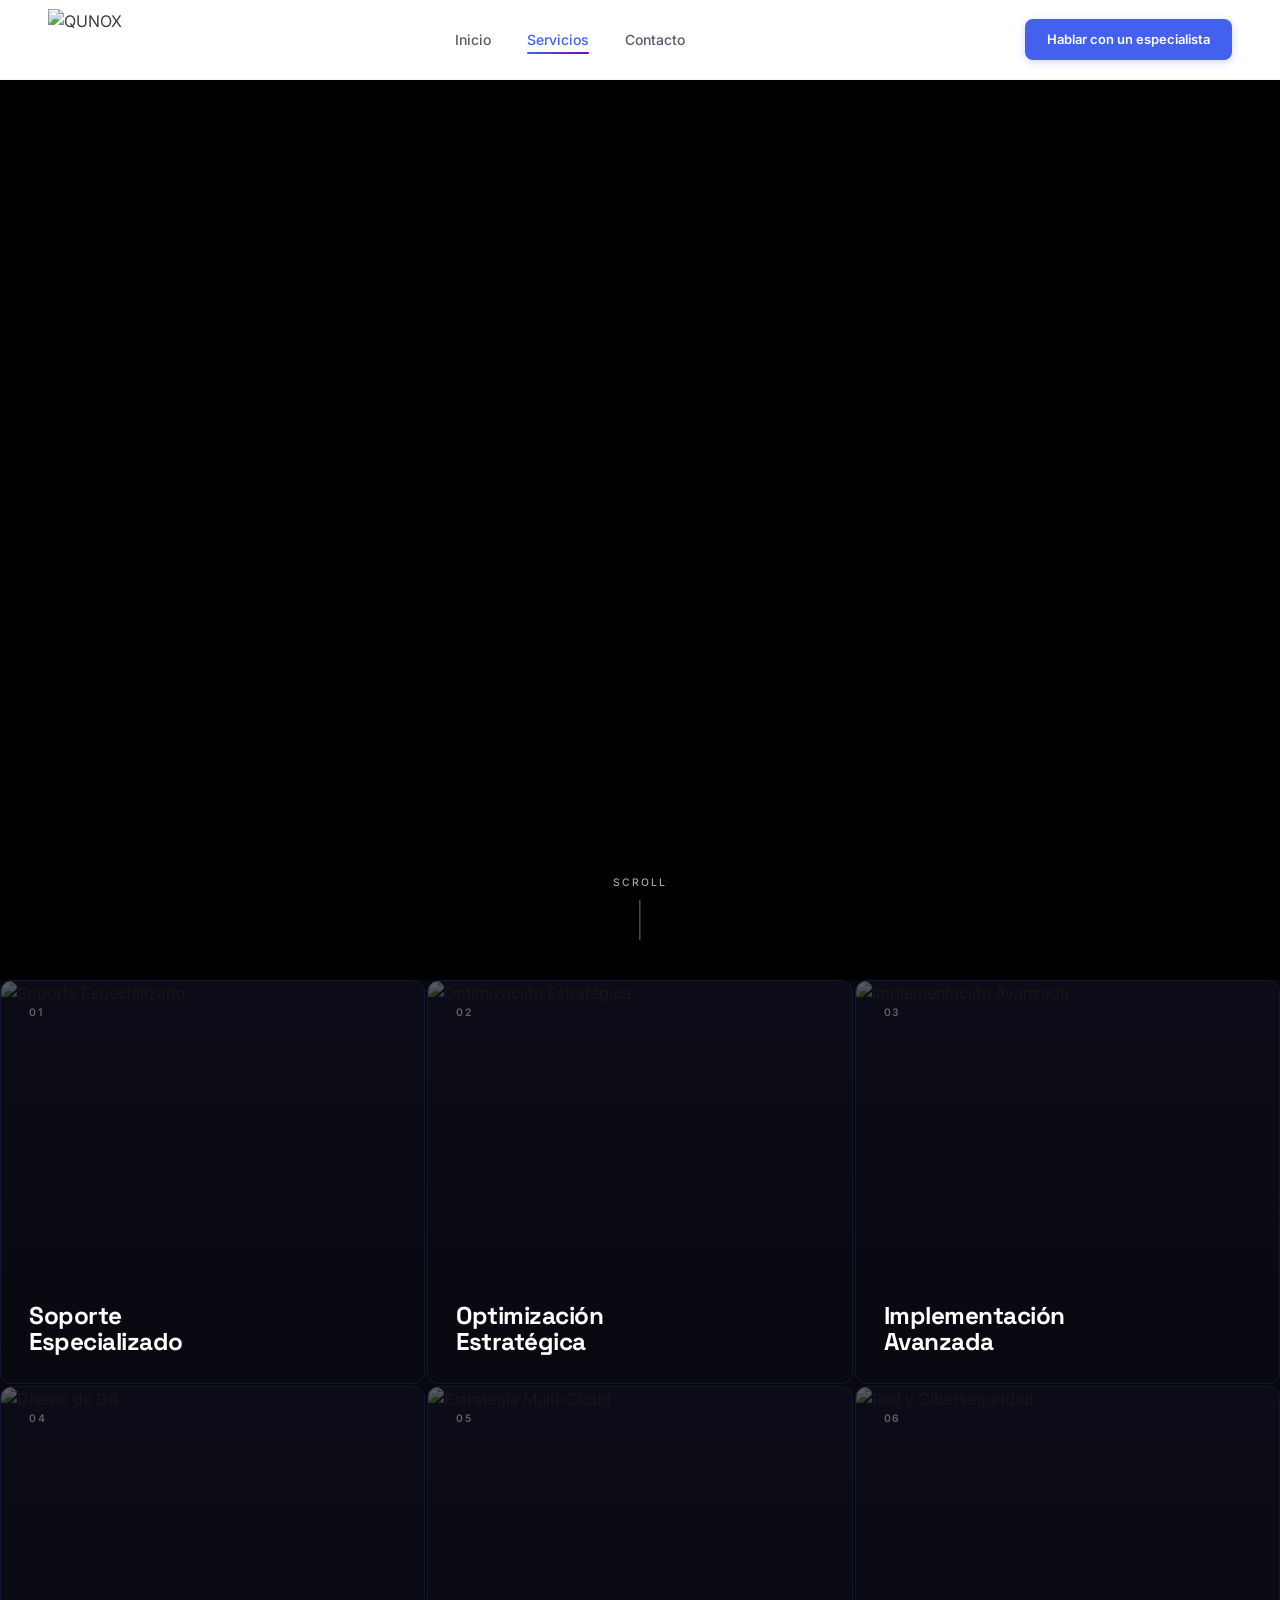
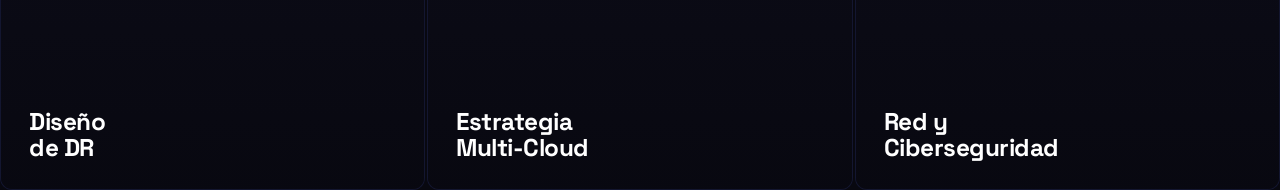
==== servicios.html @ 3c91b09a "feat(servicios): video hero fullscreen con scroll lento (GSAP pin) - Agrega sección #svc-video-hero " ====
<!DOCTYPE html>
<html lang="es">
<head>
  <meta charset="UTF-8"/>
  <meta name="viewport" content="width=device-width,initial-scale=1.0"/>
  <title>Servicios — QUNOX</title>
  <meta name="description" content="Servicios de infraestructura TI: soporte especializado, optimización, implementación, disaster recovery, multi-cloud y ciberseguridad."/>
  <link rel="preconnect" href="https://fonts.googleapis.com"/>
  <link rel="preconnect" href="https://fonts.gstatic.com" crossorigin/>
  <link href="https://fonts.googleapis.com/css2?family=Space+Grotesk:wght@400;500;600;700&family=Inter:wght@300;400;500;600&display=swap" rel="stylesheet"/>
  <link rel="stylesheet" href="css/main.css"/>
  <link rel="stylesheet" href="css/servicios-page.css"/>
  <script src="https://cdnjs.cloudflare.com/ajax/libs/gsap/3.12.5/gsap.min.js" defer></script>
  <script src="https://cdnjs.cloudflare.com/ajax/libs/gsap/3.12.5/ScrollTrigger.min.js" defer></script>
</head>
<body>

<nav id="nav" role="navigation">
  <div class="nav-inner">
    <a href="index.html"><img src="Logo full.png" alt="QUNOX" class="nav-logo-img"/></a>
    <ul class="nav-links">
      <li><a href="index.html">Inicio</a></li>
      <li><a href="servicios.html" class="active">Servicios</a></li>
      <li><a href="contacto.html">Contacto</a></li>
    </ul>
    <a href="contacto.html" class="btn btn-primary nav-cta">Hablar con un especialista</a>
    <button class="hamburger" id="hamburger" aria-label="Menú" aria-expanded="false">
      <span></span><span></span><span></span>
    </button>
  </div>
</nav>
<div class="mobile-menu" id="mobile-menu">
  <a href="index.html" class="mobile-link">Inicio</a>
  <a href="servicios.html" class="mobile-link active">Servicios</a>
  <a href="contacto.html" class="mobile-link">Contacto</a>
  <a href="contacto.html" class="btn btn-primary mobile-cta">Hablar con un especialista</a>
</div>

<!-- ── VIDEO HERO ─────────────────────────────── -->
<section id="svc-video-hero" class="svc-video-hero">
  <video class="svc-video-hero__video" autoplay muted loop playsinline preload="auto">
    <source src="images/LOOP V1.MP4" type="video/mp4">
  </video>
  <div class="svc-video-hero__overlay"></div>
  <div class="svc-video-hero__scroll">
    <span class="svc-video-hero__scroll-text">Scroll</span>
    <div class="svc-video-hero__scroll-line"></div>
  </div>
</section>

<div class="services-grid">

  <!-- 01 Soporte Especializado -->
  <a href="servicios/soporte-especializado.html" class="svc-card">
    <img src="images/services/svc-soporte.jpg" alt="Soporte Especializado" class="svc-card__img"/>
    <div class="svc-card__overlay"></div>
    <div class="svc-card__content">
      <span class="svc-card__num">01</span>
      <div class="svc-card__body">
        <h2 class="svc-card__title">Soporte<br>Especializado</h2>
        <div class="svc-card__detail">
          <div class="svc-card__detail-inner">
            <p class="svc-card__desc">Resolución de incidentes y soporte 24/7 con ingenieros certificados para mantener tu infraestructura siempre operativa.</p>
            <span class="svc-card__cta">Habla con un especialista
              <svg width="13" height="13" viewBox="0 0 24 24" fill="none" stroke="currentColor" stroke-width="2.5" stroke-linecap="round" stroke-linejoin="round">
                <line x1="7" y1="17" x2="17" y2="7"/><polyline points="7 7 17 7 17 17"/>
              </svg>
            </span>
          </div>
        </div>
      </div>
    </div>
  </a>

  <!-- 02 Optimización Estratégica -->
  <a href="servicios/optimizacion-estrategica.html" class="svc-card">
    <img src="images/services/svc-optimizacion.jpg" alt="Optimización Estratégica" class="svc-card__img"/>
    <div class="svc-card__overlay"></div>
    <div class="svc-card__content">
      <span class="svc-card__num">02</span>
      <div class="svc-card__body">
        <h2 class="svc-card__title">Optimización<br>Estratégica</h2>
        <div class="svc-card__detail">
          <div class="svc-card__detail-inner">
            <p class="svc-card__desc">Análisis y mejora continua de tu arquitectura TI para maximizar el rendimiento y reducir costos operativos.</p>
            <span class="svc-card__cta">Habla con un especialista
              <svg width="13" height="13" viewBox="0 0 24 24" fill="none" stroke="currentColor" stroke-width="2.5" stroke-linecap="round" stroke-linejoin="round">
                <line x1="7" y1="17" x2="17" y2="7"/><polyline points="7 7 17 7 17 17"/>
              </svg>
            </span>
          </div>
        </div>
      </div>
    </div>
  </a>

  <!-- 03 Implementación Avanzada -->
  <a href="servicios/implementacion-avanzada.html" class="svc-card">
    <img src="images/services/svc-implementacion.jpg" alt="Implementación Avanzada" class="svc-card__img"/>
    <div class="svc-card__overlay"></div>
    <div class="svc-card__content">
      <span class="svc-card__num">03</span>
      <div class="svc-card__body">
        <h2 class="svc-card__title">Implementación<br>Avanzada</h2>
        <div class="svc-card__detail">
          <div class="svc-card__detail-inner">
            <p class="svc-card__desc">Despliegue experto de soluciones de hardware y software con metodologías probadas y mínimo tiempo de inactividad.</p>
            <span class="svc-card__cta">Habla con un especialista
              <svg width="13" height="13" viewBox="0 0 24 24" fill="none" stroke="currentColor" stroke-width="2.5" stroke-linecap="round" stroke-linejoin="round">
                <line x1="7" y1="17" x2="17" y2="7"/><polyline points="7 7 17 7 17 17"/>
              </svg>
            </span>
          </div>
        </div>
      </div>
    </div>
  </a>

  <!-- 04 Diseño de DR -->
  <a href="servicios/diseno-dr.html" class="svc-card">
    <img src="images/services/svc-dr.jpg" alt="Diseño de DR" class="svc-card__img"/>
    <div class="svc-card__overlay"></div>
    <div class="svc-card__content">
      <span class="svc-card__num">04</span>
      <div class="svc-card__body">
        <h2 class="svc-card__title">Diseño<br>de DR</h2>
        <div class="svc-card__detail">
          <div class="svc-card__detail-inner">
            <p class="svc-card__desc">Planificación y ejecución de estrategias de recuperación ante desastres para garantizar la continuidad total del negocio.</p>
            <span class="svc-card__cta">Habla con un especialista
              <svg width="13" height="13" viewBox="0 0 24 24" fill="none" stroke="currentColor" stroke-width="2.5" stroke-linecap="round" stroke-linejoin="round">
                <line x1="7" y1="17" x2="17" y2="7"/><polyline points="7 7 17 7 17 17"/>
              </svg>
            </span>
          </div>
        </div>
      </div>
    </div>
  </a>

  <!-- 05 Estrategia Multi-Cloud -->
  <a href="servicios/multi-cloud.html" class="svc-card">
    <img src="images/services/svc-multicloud.jpg" alt="Estrategia Multi-Cloud" class="svc-card__img"/>
    <div class="svc-card__overlay"></div>
    <div class="svc-card__content">
      <span class="svc-card__num">05</span>
      <div class="svc-card__body">
        <h2 class="svc-card__title">Estrategia<br>Multi-Cloud</h2>
        <div class="svc-card__detail">
          <div class="svc-card__detail-inner">
            <p class="svc-card__desc">Diseño e integración de entornos multi-cloud para escalar tu negocio con máxima flexibilidad, eficiencia y seguridad.</p>
            <span class="svc-card__cta">Habla con un especialista
              <svg width="13" height="13" viewBox="0 0 24 24" fill="none" stroke="currentColor" stroke-width="2.5" stroke-linecap="round" stroke-linejoin="round">
                <line x1="7" y1="17" x2="17" y2="7"/><polyline points="7 7 17 7 17 17"/>
              </svg>
            </span>
          </div>
        </div>
      </div>
    </div>
  </a>

  <!-- 06 Red y Ciberseguridad -->
  <a href="servicios/red-ciberseguridad.html" class="svc-card">
    <img src="images/services/svc-seguridad.jpg" alt="Red y Ciberseguridad" class="svc-card__img"/>
    <div class="svc-card__overlay"></div>
    <div class="svc-card__content">
      <span class="svc-card__num">06</span>
      <div class="svc-card__body">
        <h2 class="svc-card__title">Red y<br>Ciberseguridad</h2>
        <div class="svc-card__detail">
          <div class="svc-card__detail-inner">
            <p class="svc-card__desc">Protección integral de tu infraestructura con firewalls avanzados, monitoreo continuo y respuesta rápida a incidentes.</p>
            <span class="svc-card__cta">Habla con un especialista
              <svg width="13" height="13" viewBox="0 0 24 24" fill="none" stroke="currentColor" stroke-width="2.5" stroke-linecap="round" stroke-linejoin="round">
                <line x1="7" y1="17" x2="17" y2="7"/><polyline points="7 7 17 7 17 17"/>
              </svg>
            </span>
          </div>
        </div>
      </div>
    </div>
  </a>

</div>

<script src="js/main.js"></script>
<script>
  window.addEventListener('load', function () {
    if (typeof gsap === 'undefined' || typeof ScrollTrigger === 'undefined') return;

    gsap.registerPlugin(ScrollTrigger);

    /* Pin el video hero por 200vh → el scroll se siente lento mientras el video está visible */
    ScrollTrigger.create({
      trigger: '#svc-video-hero',
      start: 'top top',
      end: '+=200%',
      pin: true,
      pinSpacing: true,
      anticipatePin: 1,
    });

    /* Fade out suave del scroll hint al comenzar a bajar */
    gsap.to('.svc-video-hero__scroll', {
      opacity: 0,
      y: -10,
      scrollTrigger: {
        trigger: '#svc-video-hero',
        start: 'top top',
        end: '+=15%',
        scrub: true,
      }
    });
  });
</script>
</body>
</html>
---- css/main.css ----
/* ═══════════════════════════════════════════════
   QUNOX — Shared Stylesheet
   ═══════════════════════════════════════════════ */

/* ── VARIABLES ─────────────────────────────────── */
:root {
  --blue:      #4361EE;
  --blue-d:    #3451D1;
  --purple:    #7209B7;
  --cyan:      #00B4D8;
  --ink:       #0D0D1A;
  --body:      #3A3A4A;
  --sub:       #5A5A72;
  --muted:     #8888A0;
  --surface:   #F8F9FF;
  --border:    rgba(67,97,238,0.10);
  --border-s:  rgba(67,97,238,0.24);
  --white:     #ffffff;
  --font-h:    'Space Grotesk', sans-serif;
  --font-b:    'Inter', sans-serif;
  --radius-sm: 6px;
  --radius-md: 8px;
  --radius-lg: 12px;
  --radius-xl: 16px;
  --shadow:    0 2px 12px rgba(0,0,0,0.04);
  --shadow-h:  0 8px 40px rgba(67,97,238,0.12);
  --ease:      cubic-bezier(0.16,1,0.3,1);
  --ease-io:   cubic-bezier(0.76,0,0.24,1);
  --gutter:    clamp(1.25rem,5vw,3rem);
}

/* ── RESET ─────────────────────────────────────── */
*,*::before,*::after{box-sizing:border-box;margin:0;padding:0}
html{scroll-behavior:auto;font-size:16px;-webkit-text-size-adjust:100%}
body{background:var(--white);color:var(--body);font-family:var(--font-b);line-height:1.6;overflow-x:hidden}
h1,h2,h3,h4{font-family:var(--font-h);line-height:1.1;color:var(--ink)}
a{color:inherit;text-decoration:none}
img,svg{display:block;max-width:100%}
button{font-family:inherit;cursor:pointer}
::-webkit-scrollbar{width:4px}
::-webkit-scrollbar-track{background:var(--white)}
::-webkit-scrollbar-thumb{background:var(--blue);border-radius:2px}

/* ── DOT GRID ──────────────────────────────────── */
body::before{
  content:'';position:fixed;inset:0;z-index:0;pointer-events:none;
  background-image:radial-gradient(circle,rgba(67,97,238,0.065) 1px,transparent 1px);
  background-size:28px 28px;
}

/* ── UTILITY ───────────────────────────────────── */
.container{max-width:1200px;margin:0 auto;padding:0 var(--gutter);position:relative;z-index:2}
.label{
  display:inline-flex;align-items:center;gap:8px;
  font-size:11px;font-weight:500;letter-spacing:0.12em;
  text-transform:uppercase;color:var(--blue);margin-bottom:14px;
}
.label::before{content:'';display:block;width:20px;height:1px;background:var(--blue)}
.grad-text{
  background:linear-gradient(135deg,var(--blue) 0%,var(--purple) 100%);
  -webkit-background-clip:text;-webkit-text-fill-color:transparent;background-clip:text;
}

/* ── BUTTONS ───────────────────────────────────── */
.btn{
  display:inline-flex;align-items:center;gap:6px;
  font-family:var(--font-b);font-size:14px;font-weight:600;
  padding:12px 28px;border-radius:var(--radius-md);border:none;
  cursor:pointer;transition:all 0.2s var(--ease);text-decoration:none;
}
.btn-primary{background:var(--blue);color:#fff;box-shadow:0 2px 8px rgba(67,97,238,0.25)}
.btn-primary:hover{background:var(--blue-d);box-shadow:0 6px 24px rgba(67,97,238,0.38);transform:translateY(-1px)}
.btn-primary:active{transform:translateY(0);box-shadow:0 2px 8px rgba(67,97,238,0.25)}
.btn-ghost{background:transparent;color:var(--blue);border:1.5px solid var(--border-s)}
.btn-ghost:hover{border-color:var(--blue);background:rgba(67,97,238,0.06)}
.btn-white{background:#fff;color:var(--blue);font-size:14px;font-weight:600}
.btn-white:hover{background:rgba(255,255,255,0.9);box-shadow:0 4px 20px rgba(0,0,0,0.14)}
.btn-white-ghost{background:transparent;color:#fff;border:1.5px solid rgba(255,255,255,0.4);font-size:14px;font-weight:600}
.btn-white-ghost:hover{background:rgba(255,255,255,0.1);border-color:rgba(255,255,255,0.7)}
.btn-arrow{
  display:inline-flex;align-items:center;gap:6px;
  background:none;border:none;color:var(--blue);font-size:13px;font-weight:600;
  padding:0;cursor:pointer;transition:gap 0.2s var(--ease),color 0.15s;
}
.btn-arrow:hover{gap:10px;color:var(--blue-d)}

/* ── REVEAL ANIMATIONS ─────────────────────────── */
.reveal{opacity:0;transform:translateY(24px);transition:opacity 0.6s var(--ease),transform 0.6s var(--ease)}
.reveal.visible{opacity:1;transform:none}

/* ── NAV ───────────────────────────────────────── */
#nav{
  position:sticky;top:0;z-index:100;
  height:80px;display:flex;align-items:center;
  padding:0 var(--gutter);
  background:rgba(255,255,255,0.92);
  backdrop-filter:blur(12px) saturate(180%);
  -webkit-backdrop-filter:blur(12px) saturate(180%);
  border-bottom:1px solid rgba(67,97,238,0.06);
  transition:box-shadow 0.3s,border-color 0.3s;
}
#nav.scrolled{box-shadow:0 1px 24px rgba(67,97,238,0.10);border-color:rgba(67,97,238,0.12)}
.nav-inner{width:100%;max-width:1200px;margin:0 auto;display:flex;align-items:center;justify-content:space-between}
.nav-logo-img{height:62px;width:auto;display:block;object-fit:contain}
.nav-links{display:flex;align-items:center;gap:36px;list-style:none}
.nav-links a{
  font-size:14px;font-weight:500;color:var(--sub);
  transition:color 0.2s;position:relative;padding:4px 0;
}
.nav-links a::after{
  content:'';position:absolute;bottom:-2px;left:0;right:0;height:2px;
  background:linear-gradient(90deg,var(--blue),var(--purple));border-radius:2px;
  transform:scaleX(0);transform-origin:left;transition:transform 0.2s var(--ease);
}
.nav-links a:hover,.nav-links a.active{color:var(--blue)}
.nav-links a:hover::after,.nav-links a.active::after{transform:scaleX(1)}
.nav-cta{padding:10px 22px;font-size:13px;font-weight:600;margin-left:8px}
.hamburger{display:none;flex-direction:column;gap:5px;background:none;border:none;padding:4px}
.hamburger span{display:block;width:22px;height:1.5px;background:var(--ink);border-radius:2px;transition:all 0.3s cubic-bezier(0.68,-0.55,0.265,1.55)}
.hamburger.open span:nth-child(1){transform:translateY(6.5px) rotate(45deg)}
.hamburger.open span:nth-child(2){opacity:0;transform:scaleX(0)}
.hamburger.open span:nth-child(3){transform:translateY(-6.5px) rotate(-45deg)}

/* Mobile menu */
.mobile-menu{
  display:none;position:fixed;inset:0;z-index:99;
  background:rgba(255,255,255,0.97);backdrop-filter:blur(20px);
  flex-direction:column;justify-content:center;align-items:flex-start;
  padding:0 var(--gutter);gap:0;
  transform:translateY(-100%);transition:transform 0.35s cubic-bezier(0.16,1,0.3,1);
}
.mobile-menu.open{display:flex;transform:translateY(0)}
.mobile-link{
  font-family:var(--font-h);font-size:clamp(1.5rem,6vw,2rem);font-weight:700;
  color:var(--ink);padding:16px 0;border-bottom:1px solid rgba(67,97,238,0.08);
  width:100%;display:block;transition:color 0.2s;
}
.mobile-link:hover{color:var(--blue)}
.mobile-cta{margin-top:2rem;width:100%;text-align:center;padding:14px}

@media(max-width:768px){
  .nav-links,.nav-cta{display:none}
  .hamburger{display:flex}
}

/* ── PAGE TRANSITION ────────────────────────────── */
.page-wrap{animation:page-in 0.45s var(--ease) both}
@keyframes page-in{from{opacity:0;transform:translateY(12px)}to{opacity:1;transform:none}}

/* ═══════════════════════════════════════════════
   HOME PAGE
   ═══════════════════════════════════════════════ */

/* ── HERO ──────────────────────────────────────── */
#hero{
  position:relative;min-height:100svh;display:flex;align-items:center;
  padding:0 var(--gutter);overflow:hidden;
}
#three-canvas{position:fixed;inset:0;z-index:1;pointer-events:none}
.hero-inner{
  max-width:1200px;margin:0 auto;width:100%;
  display:grid;grid-template-columns:1fr 1fr;gap:5rem;align-items:center;
  position:relative;z-index:2;
}
.hero-eyebrow{
  display:inline-flex;align-items:center;gap:10px;
  font-size:11px;font-weight:500;letter-spacing:0.16em;text-transform:uppercase;
  color:var(--purple);margin-bottom:24px;
}
.hero-eyebrow span{display:block;width:28px;height:1px;background:var(--purple);opacity:0.6}
.hero-h1{
  font-size:clamp(2.75rem,5.5vw,4.75rem);font-weight:700;
  letter-spacing:-0.03em;line-height:1.04;margin-bottom:24px;
}
.hero-sub{
  font-size:clamp(1rem,1.5vw,1.125rem);color:var(--sub);
  line-height:1.75;margin-bottom:40px;max-width:440px;
}
.hero-actions{display:flex;gap:16px;flex-wrap:wrap;align-items:center}

/* Hero right panel */
.hero-panel{display:flex;flex-direction:column;gap:14px;position:relative;z-index:2;animation:float 5s ease-in-out infinite}
@keyframes float{0%,100%{transform:translateY(0)}50%{transform:translateY(-10px)}}
.sys-card{
  background:rgba(255,255,255,0.78);border:1px solid var(--border);
  border-radius:var(--radius-lg);padding:22px 24px;
  backdrop-filter:blur(16px);box-shadow:0 4px 24px rgba(67,97,238,0.08);
}
.sys-head{
  display:flex;align-items:center;justify-content:space-between;
  padding-bottom:14px;margin-bottom:14px;border-bottom:1px solid var(--border);
}
.sys-title{font-size:10px;font-weight:700;letter-spacing:0.12em;text-transform:uppercase;color:var(--muted)}
.status-pill{display:flex;align-items:center;gap:5px;font-size:10px;font-weight:700;color:#16a34a;text-transform:uppercase;letter-spacing:0.08em}
.status-dot{width:6px;height:6px;border-radius:50%;background:#22c55e;animation:pg 2s ease-in-out infinite}
@keyframes pg{0%,100%{box-shadow:0 0 0 0 rgba(34,197,94,0.45)}50%{box-shadow:0 0 0 5px rgba(34,197,94,0)}}
.sys-rows{display:flex;flex-direction:column;gap:8px}
.sys-row{display:flex;align-items:center;justify-content:space-between}
.sys-k{font-size:12px;color:var(--muted)}
.sys-v{font-family:var(--font-h);font-size:12px;font-weight:700}
.sys-v.g{color:#16a34a}.sys-v.b{color:var(--blue)}.sys-v.c{color:var(--cyan)}
.metrics-row{display:grid;grid-template-columns:repeat(3,1fr);gap:10px}
.metric-box{
  background:rgba(255,255,255,0.72);border:1px solid var(--border);
  border-radius:10px;padding:14px 12px;text-align:center;backdrop-filter:blur(10px);
}
.metric-num{font-family:var(--font-h);font-size:1.25rem;font-weight:700;color:var(--blue);display:block}
.metric-lbl{font-size:10px;color:var(--muted);text-transform:uppercase;letter-spacing:0.06em}
.scroll-cue{
  position:absolute;bottom:2.5rem;left:50%;transform:translateX(-50%);
  display:flex;flex-direction:column;align-items:center;gap:6px;
  color:var(--muted);font-size:10px;letter-spacing:0.1em;text-transform:uppercase;
  z-index:2;animation:sc 2.2s ease-in-out infinite;
}
@keyframes sc{0%,100%{transform:translateX(-50%) translateY(0)}50%{transform:translateX(-50%) translateY(7px)}}

@media(max-width:900px){.hero-inner{grid-template-columns:1fr}.hero-panel{display:none}}

/* ── PAIN POINTS ───────────────────────────────── */
#pain{padding:80px 0;background:var(--surface);border-top:1px solid var(--border);border-bottom:1px solid var(--border)}
.pain-grid{display:grid;grid-template-columns:repeat(4,1fr);gap:1px;background:var(--border);border-radius:var(--radius-lg);overflow:hidden;border:1px solid var(--border)}
.pain-item{background:var(--white);padding:32px 28px;transition:background 0.2s}
.pain-item:hover{background:var(--surface)}
.pain-tag{font-size:10px;font-weight:700;letter-spacing:0.14em;text-transform:uppercase;color:var(--blue);margin-bottom:12px}
.pain-title{font-family:var(--font-h);font-size:1.0625rem;font-weight:700;color:var(--ink);margin-bottom:8px}
.pain-desc{font-size:13px;color:var(--sub);line-height:1.65}
@media(max-width:900px){.pain-grid{grid-template-columns:repeat(2,1fr)}}
@media(max-width:500px){.pain-grid{grid-template-columns:1fr}}

/* ── SERVICES PREVIEW ──────────────────────────── */
#servicios-preview{padding:100px 0}
.svc-header{margin-bottom:60px}
.svc-header h2{font-size:clamp(2rem,3.5vw,2.875rem);font-weight:700;letter-spacing:-0.025em;margin-bottom:14px}
.svc-header p{font-size:17px;color:var(--sub);max-width:480px;line-height:1.7}
.svc-grid{display:grid;grid-template-columns:repeat(3,1fr);gap:22px}
.svc-card{
  background:var(--white);border:1px solid var(--border);
  border-radius:var(--radius-lg);padding:34px 30px;
  position:relative;overflow:hidden;
  transition:transform 0.3s var(--ease),box-shadow 0.3s var(--ease),border-color 0.3s;
  display:flex;flex-direction:column;
}
.svc-card::after{
  content:'';position:absolute;top:0;left:0;right:0;height:3px;
  background:linear-gradient(90deg,var(--blue),var(--purple));
  transform:scaleX(0);transform-origin:left;transition:transform 0.3s var(--ease);
}
.svc-card:hover{transform:translateY(-4px);box-shadow:var(--shadow-h);border-color:var(--border-s)}
.svc-card:hover::after{transform:scaleX(1)}
.svc-icon-wrap{
  width:48px;height:48px;border-radius:10px;
  background:rgba(67,97,238,0.08);display:flex;align-items:center;justify-content:center;
  margin-bottom:22px;color:var(--blue);flex-shrink:0;
}
.svc-name{font-size:1.0625rem;font-weight:700;color:var(--ink);margin-bottom:10px;letter-spacing:-0.015em}
.svc-desc{font-size:14px;color:var(--sub);line-height:1.7;flex:1}
.svc-link{
  display:flex;align-items:center;gap:6px;margin-top:22px;padding-top:16px;
  border-top:1px solid var(--border);
  font-size:13px;font-weight:600;color:var(--blue);
  transition:gap 0.2s var(--ease);
}
.svc-card:hover .svc-link{gap:10px}

@media(max-width:960px){.svc-grid{grid-template-columns:repeat(2,1fr)}}
@media(max-width:560px){.svc-grid{grid-template-columns:1fr}}

/* ── VALUE PROP (HOME) ─────────────────────────── */
#valor{padding:100px 0;background:var(--ink)}
.valor-inner{display:grid;grid-template-columns:1fr 1fr;gap:5rem;align-items:center}
.valor-left h2{font-size:clamp(2rem,3.5vw,2.75rem);font-weight:700;color:#fff;letter-spacing:-0.025em;margin-bottom:20px}
.valor-left p{font-size:16px;color:rgba(255,255,255,0.55);line-height:1.8;margin-bottom:32px}
.valor-items{display:flex;flex-direction:column;gap:18px}
.valor-item{
  display:flex;gap:16px;align-items:flex-start;
  padding:22px;background:rgba(255,255,255,0.04);
  border:1px solid rgba(255,255,255,0.08);border-radius:var(--radius-lg);
  transition:background 0.2s;
}
.valor-item:hover{background:rgba(255,255,255,0.07)}
.valor-icon{
  width:40px;height:40px;border-radius:8px;flex-shrink:0;
  background:rgba(67,97,238,0.18);display:flex;align-items:center;justify-content:center;color:var(--blue);
}
.valor-item-title{font-family:var(--font-h);font-size:15px;font-weight:700;color:#fff;margin-bottom:4px}
.valor-item-desc{font-size:13px;color:rgba(255,255,255,0.45);line-height:1.65}
@media(max-width:900px){.valor-inner{grid-template-columns:1fr}}

/* ═══════════════════════════════════════════════
   SERVICE PAGE
   ═══════════════════════════════════════════════ */

.service-page-section,section{position:relative;z-index:2}

/* ── SERVICE HERO ──────────────────────────────── */
.svc-page-hero{
  height:clamp(320px,40vh,480px);position:relative;overflow:hidden;
}
.svc-page-hero-img{
  position:absolute;inset:0;width:100%;height:100%;object-fit:cover;object-position:center 35%;
}
.svc-page-hero-overlay{
  position:absolute;inset:0;
  background:linear-gradient(105deg,rgba(13,13,26,0.90) 0%,rgba(67,97,238,0.60) 60%,rgba(114,9,183,0.28) 100%);
}
.svc-page-hero-content{
  position:absolute;bottom:0;left:0;right:0;
  max-width:1200px;margin:0 auto;padding:0 var(--gutter) 52px;
}
.breadcrumb{
  display:flex;align-items:center;gap:8px;
  font-size:12px;color:rgba(255,255,255,0.5);margin-bottom:14px;
}
.breadcrumb a{color:rgba(255,255,255,0.5);transition:color 0.2s}
.breadcrumb a:hover{color:#fff}
.breadcrumb span{color:rgba(255,255,255,0.25)}
.breadcrumb-current{color:rgba(255,255,255,0.85)}
.svc-page-h1{
  font-size:clamp(2rem,4vw,3rem);font-weight:700;color:#fff;
  letter-spacing:-0.025em;line-height:1.1;max-width:680px;margin-bottom:14px;
}
.svc-page-intro-text{font-size:17px;color:rgba(255,255,255,0.7);max-width:580px;line-height:1.7}

/* ── SERVICE CONTENT ───────────────────────────── */
.svc-content{padding:72px 0 100px}
.svc-back{
  display:inline-flex;align-items:center;gap:8px;
  font-size:14px;font-weight:500;color:var(--sub);
  padding-bottom:36px;margin-bottom:48px;border-bottom:1px solid var(--border);
  transition:color 0.2s,gap 0.2s;
}
.svc-back:hover{color:var(--blue);gap:12px}
.svc-back svg{transition:transform 0.2s var(--ease)}
.svc-back:hover svg{transform:translateX(-3px)}

.svc-section-title{
  font-size:clamp(1.5rem,2.5vw,2rem);font-weight:600;color:var(--ink);
  letter-spacing:-0.02em;margin-bottom:18px;padding-bottom:16px;
  border-bottom:2px solid rgba(67,97,238,0.1);
}
.svc-section-intro{font-size:16px;color:var(--sub);line-height:1.8;max-width:72ch;margin-bottom:48px}

/* Feature grid */
.feature-grid{display:grid;grid-template-columns:repeat(3,1fr);gap:18px;margin-bottom:48px}
.feature-card{
  background:var(--surface);border:1px solid var(--border);border-radius:10px;padding:26px 22px;
}
.feature-h3{
  font-size:1rem;font-weight:600;color:var(--ink);margin-bottom:10px;
  padding-left:14px;position:relative;
}
.feature-h3::before{
  content:'';position:absolute;left:0;top:50%;transform:translateY(-50%);
  width:3px;height:70%;
  background:linear-gradient(180deg,var(--blue),var(--purple));border-radius:2px;
}
.feature-desc{font-size:13px;color:var(--sub);line-height:1.7}

/* 2-col content block */
.two-block{display:grid;grid-template-columns:1fr 1fr;gap:24px;margin-bottom:48px}
.content-block{
  background:var(--surface);border:1px solid var(--border);border-radius:var(--radius-lg);padding:32px;
}
.content-block h3{
  font-size:1.125rem;font-weight:700;color:var(--ink);margin-bottom:14px;
  display:flex;align-items:center;gap:10px;
}
.block-badge{
  font-size:10px;font-weight:700;letter-spacing:0.1em;text-transform:uppercase;
  padding:3px 8px;border-radius:100px;
  background:rgba(67,97,238,0.08);color:var(--blue);border:1px solid rgba(67,97,238,0.16);
}
.content-block p{font-size:14px;color:var(--sub);line-height:1.75}

@media(max-width:800px){.feature-grid{grid-template-columns:repeat(2,1fr)}.two-block{grid-template-columns:1fr}}
@media(max-width:500px){.feature-grid{grid-template-columns:1fr}}

/* ── BOTTOM CTA ─────────────────────────────────── */
.page-cta{
  background:linear-gradient(135deg,var(--blue) 0%,var(--purple) 100%);
  border-radius:var(--radius-xl);padding:60px 52px;margin-top:80px;
  display:flex;justify-content:space-between;align-items:center;gap:2rem;flex-wrap:wrap;
}
.page-cta-label{font-size:11px;font-weight:500;letter-spacing:0.1em;text-transform:uppercase;color:rgba(255,255,255,0.55);margin-bottom:10px}
.page-cta h2{font-size:clamp(1.5rem,3vw,2.25rem);font-weight:700;color:#fff;letter-spacing:-0.02em;margin-bottom:10px}
.page-cta p{font-size:15px;color:rgba(255,255,255,0.65)}
.page-cta-actions{display:flex;gap:12px;flex-shrink:0}
@media(max-width:768px){.page-cta{padding:40px 24px}.page-cta-actions{width:100%}.page-cta-actions .btn{flex:1;justify-content:center}}

/* ═══════════════════════════════════════════════
   CONTACT PAGE
   ═══════════════════════════════════════════════ */
.contact-page{
  min-height:calc(100svh - 72px);
  display:grid;grid-template-columns:1fr 1fr;
}
.contact-left{
  background:var(--ink);padding:80px 56px;
  display:flex;flex-direction:column;justify-content:space-between;
  position:sticky;top:72px;height:calc(100svh - 72px);overflow:hidden;
}
.contact-left-top .label{color:var(--blue)}
.contact-left-top h1{font-size:clamp(2rem,3vw,2.5rem);font-weight:700;color:#fff;letter-spacing:-0.025em;margin-bottom:16px}
.contact-left-top p{font-size:15px;color:rgba(255,255,255,0.5);max-width:380px;line-height:1.75}
.contact-info-items{display:flex;flex-direction:column;gap:24px;margin-top:48px}
.contact-info-item{display:flex;gap:14px;align-items:flex-start}
.ci-icon{
  width:40px;height:40px;flex-shrink:0;border-radius:8px;
  background:rgba(67,97,238,0.14);display:flex;align-items:center;justify-content:center;
  color:var(--blue);
}
.ci-label{font-size:10px;font-weight:500;text-transform:uppercase;letter-spacing:0.08em;color:rgba(255,255,255,0.35);margin-bottom:2px}
.ci-value{font-size:14px;font-weight:500;color:rgba(255,255,255,0.8)}
.ci-value a{color:rgba(255,255,255,0.8);transition:color 0.2s}
.ci-value a:hover{color:#fff;text-decoration:underline}
.contact-visual{
  flex:1;margin-top:48px;opacity:0.12;
  background:radial-gradient(ellipse at 50% 50%,rgba(67,97,238,0.4) 0%,transparent 70%);
  border-radius:var(--radius-xl);
}
.contact-right{background:var(--white);padding:80px 64px;overflow-y:auto}
.contact-right h2{font-size:clamp(1.5rem,2.5vw,1.875rem);font-weight:600;color:var(--ink);margin-bottom:8px}
.contact-right .subtitle{font-size:15px;color:var(--sub);margin-bottom:48px;line-height:1.7}

/* Form */
.form{display:flex;flex-direction:column;gap:22px;max-width:480px}
.form-row{display:grid;grid-template-columns:1fr 1fr;gap:16px}
.form-group{display:flex;flex-direction:column;gap:8px}
.form-group label{font-size:13px;font-weight:500;color:var(--body);letter-spacing:0.01em}
.form-group input,.form-group textarea,.form-group select{
  width:100%;background:var(--surface);border:1.5px solid var(--border);
  border-radius:var(--radius-md);padding:13px 16px;
  font-family:var(--font-b);font-size:15px;color:var(--ink);outline:none;
  transition:border-color 0.2s,box-shadow 0.2s,background 0.2s;
}
.form-group input:focus,.form-group textarea:focus,.form-group select:focus{
  border-color:var(--blue);background:var(--white);
  box-shadow:0 0 0 3px rgba(67,97,238,0.11);
}
.form-group textarea{min-height:130px;resize:vertical}
.form-group input::placeholder,.form-group textarea::placeholder{color:rgba(90,90,114,0.5)}
.form-submit{
  width:100%;padding:16px;border:none;
  background:linear-gradient(135deg,var(--blue) 0%,var(--purple) 100%);
  color:#fff;font-family:var(--font-b);font-size:15px;font-weight:600;
  border-radius:var(--radius-md);cursor:pointer;
  transition:opacity 0.2s,transform 0.15s,box-shadow 0.2s;
  letter-spacing:0.02em;
}
.form-submit:hover{opacity:0.92;box-shadow:0 6px 24px rgba(67,97,238,0.35)}
.form-submit:active{transform:scale(0.99)}
.form-submit:disabled{opacity:0.55;cursor:not-allowed;transform:none}
.form-success{display:none;text-align:center;padding:3rem 1rem}
.success-icon{
  width:56px;height:56px;border-radius:50%;
  background:rgba(34,197,94,0.1);border:2px solid #22c55e;
  display:flex;align-items:center;justify-content:center;margin:0 auto 1rem;color:#22c55e;
}
.success-title{font-family:var(--font-h);font-size:1.25rem;font-weight:700;color:var(--ink)}
.success-msg{font-size:14px;color:var(--sub);margin-top:6px;line-height:1.65}

@media(max-width:900px){
  .contact-page{grid-template-columns:1fr}
  .contact-left{position:static;height:auto;padding:48px var(--gutter)}
  .contact-right{padding:48px var(--gutter)}
  .form-row{grid-template-columns:1fr}
}

/* ── FOOTER ─────────────────────────────────────── */
footer{background:var(--ink);color:rgba(255,255,255,0.5);padding:3rem var(--gutter) 1.75rem;position:relative;z-index:2}
.footer-inner{
  max-width:1200px;margin:0 auto;
  display:flex;align-items:center;justify-content:space-between;
  padding-bottom:1.75rem;margin-bottom:1.75rem;
  border-bottom:1px solid rgba(255,255,255,0.07);
  flex-wrap:wrap;gap:1.5rem;
}
.footer-logo{font-family:var(--font-h);font-size:1.375rem;font-weight:700;color:rgba(255,255,255,0.8);letter-spacing:0.04em}
.footer-links{display:flex;gap:2rem;list-style:none}
.footer-links a{font-size:13px;color:rgba(255,255,255,0.4);transition:color 0.2s}
.footer-links a:hover{color:#fff}
.footer-partners{font-size:12px;color:rgba(255,255,255,0.3)}
.footer-copy{max-width:1200px;margin:0 auto;font-size:11px;color:rgba(255,255,255,0.22)}
@media(max-width:600px){.footer-inner{flex-direction:column;align-items:flex-start}.footer-links{flex-wrap:wrap;gap:1rem}}
---- css/servicios-page.css ----
/* ================================================
   QUNOX — Servicios Overview Page
   ================================================ */

/* ── VIDEO HERO ─────────────────────────────── */
.svc-video-hero {
  position: relative;
  width: 100%;
  height: 100vh;
  overflow: hidden;
  background: #000;
}

.svc-video-hero__video {
  position: absolute;
  inset: 0;
  width: 100%;
  height: 100%;
  object-fit: cover;
  display: block;
}

/* Overlay muy sutil — solo para el scroll hint sea legible */
.svc-video-hero__overlay {
  position: absolute;
  inset: 0;
  background: linear-gradient(
    to top,
    rgba(0, 0, 0, 0.35) 0%,
    transparent 40%
  );
  pointer-events: none;
  z-index: 1;
}

/* Scroll hint */
.svc-video-hero__scroll {
  position: absolute;
  bottom: 2.5rem;
  left: 50%;
  transform: translateX(-50%);
  display: flex;
  flex-direction: column;
  align-items: center;
  gap: 0.5rem;
  z-index: 2;
}

.svc-video-hero__scroll-text {
  font-family: var(--font-b, 'Inter', sans-serif);
  font-size: 0.65rem;
  font-weight: 500;
  letter-spacing: 0.18em;
  text-transform: uppercase;
  color: rgba(255, 255, 255, 0.65);
}

.svc-video-hero__scroll-line {
  width: 1px;
  height: 40px;
  background: rgba(255, 255, 255, 0.45);
  transform-origin: top;
  animation: svcScrollLine 1.8s cubic-bezier(0.16,1,0.3,1) infinite 0.8s;
}

@keyframes svcScrollLine {
  0%    { transform: scaleY(0); transform-origin: top; }
  50%   { transform: scaleY(1); transform-origin: top; }
  50.1% { transform: scaleY(1); transform-origin: bottom; }
  100%  { transform: scaleY(0); transform-origin: bottom; }
}

/* ── Grid container — fills viewport below nav */
.services-grid {
  display: grid;
  grid-template-columns: repeat(3, 1fr);
  grid-template-rows: repeat(2, 1fr);
  height: calc(100vh - 90px);
  gap: 2px;
  background: #080810;
}

/* Card */
.svc-card {
  position: relative;
  overflow: hidden;
  display: block;
  text-decoration: none;
  cursor: pointer;
  background: #0D0D1A;
}

/* Background image */
.svc-card__img {
  position: absolute; inset: 0;
  width: 100%; height: 100%;
  object-fit: cover;
  transition: transform 0.65s cubic-bezier(0.16,1,0.3,1), filter 0.45s ease;
  filter: brightness(0.42) saturate(0.75);
}
.svc-card:hover .svc-card__img {
  transform: scale(1.06);
  filter: brightness(0.28) saturate(0.6);
}

/* Gradient overlay — always present */
.svc-card__overlay {
  position: absolute; inset: 0;
  background: linear-gradient(
    to top,
    rgba(8,8,16,0.96) 0%,
    rgba(8,8,16,0.55) 45%,
    rgba(8,8,16,0.15) 100%
  );
  transition: opacity 0.45s ease;
}
.svc-card:hover .svc-card__overlay { opacity: 1; }

/* Content wrapper — anchored to bottom */
.svc-card__content {
  position: absolute; inset: 0;
  display: flex;
  flex-direction: column;
  justify-content: space-between;
  padding: 1.5rem 1.75rem 1.75rem;
}

/* Service number — top left */
.svc-card__num {
  font-family: 'Inter', sans-serif;
  font-size: 0.65rem; font-weight: 600;
  letter-spacing: 0.16em;
  color: rgba(255,255,255,0.35);
  transition: color 0.3s ease;
}
.svc-card:hover .svc-card__num { color: rgba(255,255,255,0.55); }

/* Body — holds title + detail, anchored bottom */
.svc-card__body {
  display: flex;
  flex-direction: column;
}

/* Service title */
.svc-card__title {
  font-family: 'Space Grotesk', sans-serif;
  font-size: clamp(1.15rem, 1.9vw, 1.65rem);
  font-weight: 700;
  color: #fff;
  line-height: 1.08;
  letter-spacing: -0.02em;
  margin: 0 0 0 0;
  transition: transform 0.5s cubic-bezier(0.16,1,0.3,1);
}
.svc-card:hover .svc-card__title {
  transform: translateY(-0.25rem);
}

/* Detail block — hidden by default, slides up on hover */
.svc-card__detail {
  display: grid;
  grid-template-rows: 0fr;
  opacity: 0;
  transition:
    grid-template-rows 0.5s cubic-bezier(0.16,1,0.3,1),
    opacity 0.4s ease;
}
.svc-card:hover .svc-card__detail {
  grid-template-rows: 1fr;
  opacity: 1;
}

/* Inner wrapper — required for grid collapse trick */
.svc-card__detail-inner {
  overflow: hidden;
  min-height: 0;
}

.svc-card__desc {
  font-family: 'Inter', sans-serif;
  font-size: clamp(0.75rem, 1.1vw, 0.85rem);
  font-weight: 400;
  color: rgba(255,255,255,0.65);
  line-height: 1.6;
  margin: 0.75rem 0 1rem;
}

/* CTA button */
.svc-card__cta {
  display: inline-flex;
  align-items: center;
  gap: 0.45rem;
  font-family: 'Inter', sans-serif;
  font-size: 0.72rem;
  font-weight: 600;
  letter-spacing: 0.06em;
  text-transform: uppercase;
  color: #fff;
  background: transparent;
  border: 1px solid rgba(255,255,255,0.3);
  border-radius: 2px;
  padding: 0.5rem 0.9rem;
  transition: background 0.25s ease, border-color 0.25s ease;
  white-space: nowrap;
}
.svc-card:hover .svc-card__cta {
  background: rgba(255,255,255,0.08);
  border-color: rgba(255,255,255,0.55);
}

/* Accent bottom line per card */
.svc-card::after {
  content: '';
  position: absolute; bottom: 0; left: 0; right: 0;
  height: 2px;
  opacity: 0;
  transition: opacity 0.4s ease;
}
.svc-card:nth-child(1)::after,
.svc-card:nth-child(4)::after { background: linear-gradient(90deg, #4361EE, #7209B7); }
.svc-card:nth-child(2)::after,
.svc-card:nth-child(5)::after { background: linear-gradient(90deg, #00B4D8, #4361EE); }
.svc-card:nth-child(3)::after,
.svc-card:nth-child(6)::after { background: linear-gradient(90deg, #7209B7, #00B4D8); }
.svc-card:hover::after { opacity: 1; }

/* ── MOBILE ─────────────────────────────────── */
@media (max-width: 900px) {
  .services-grid {
    grid-template-columns: repeat(2, 1fr);
    grid-template-rows: repeat(3, 1fr);
    height: calc(100vh - 90px);
  }
  .svc-card__title { font-size: clamp(1rem, 3.5vw, 1.3rem); }
  .svc-card__desc { font-size: 0.78rem; }
}

@media (max-width: 560px) {
  .services-grid {
    grid-template-columns: 1fr;
    grid-template-rows: repeat(6, 55vw);
    height: auto;
  }
  .svc-card__content { padding: 1rem 1.25rem 1.25rem; }
  /* On mobile always show detail */
  .svc-card__detail {
    grid-template-rows: 1fr;
    opacity: 1;
  }
  .svc-card__detail-inner { overflow: visible; }
}
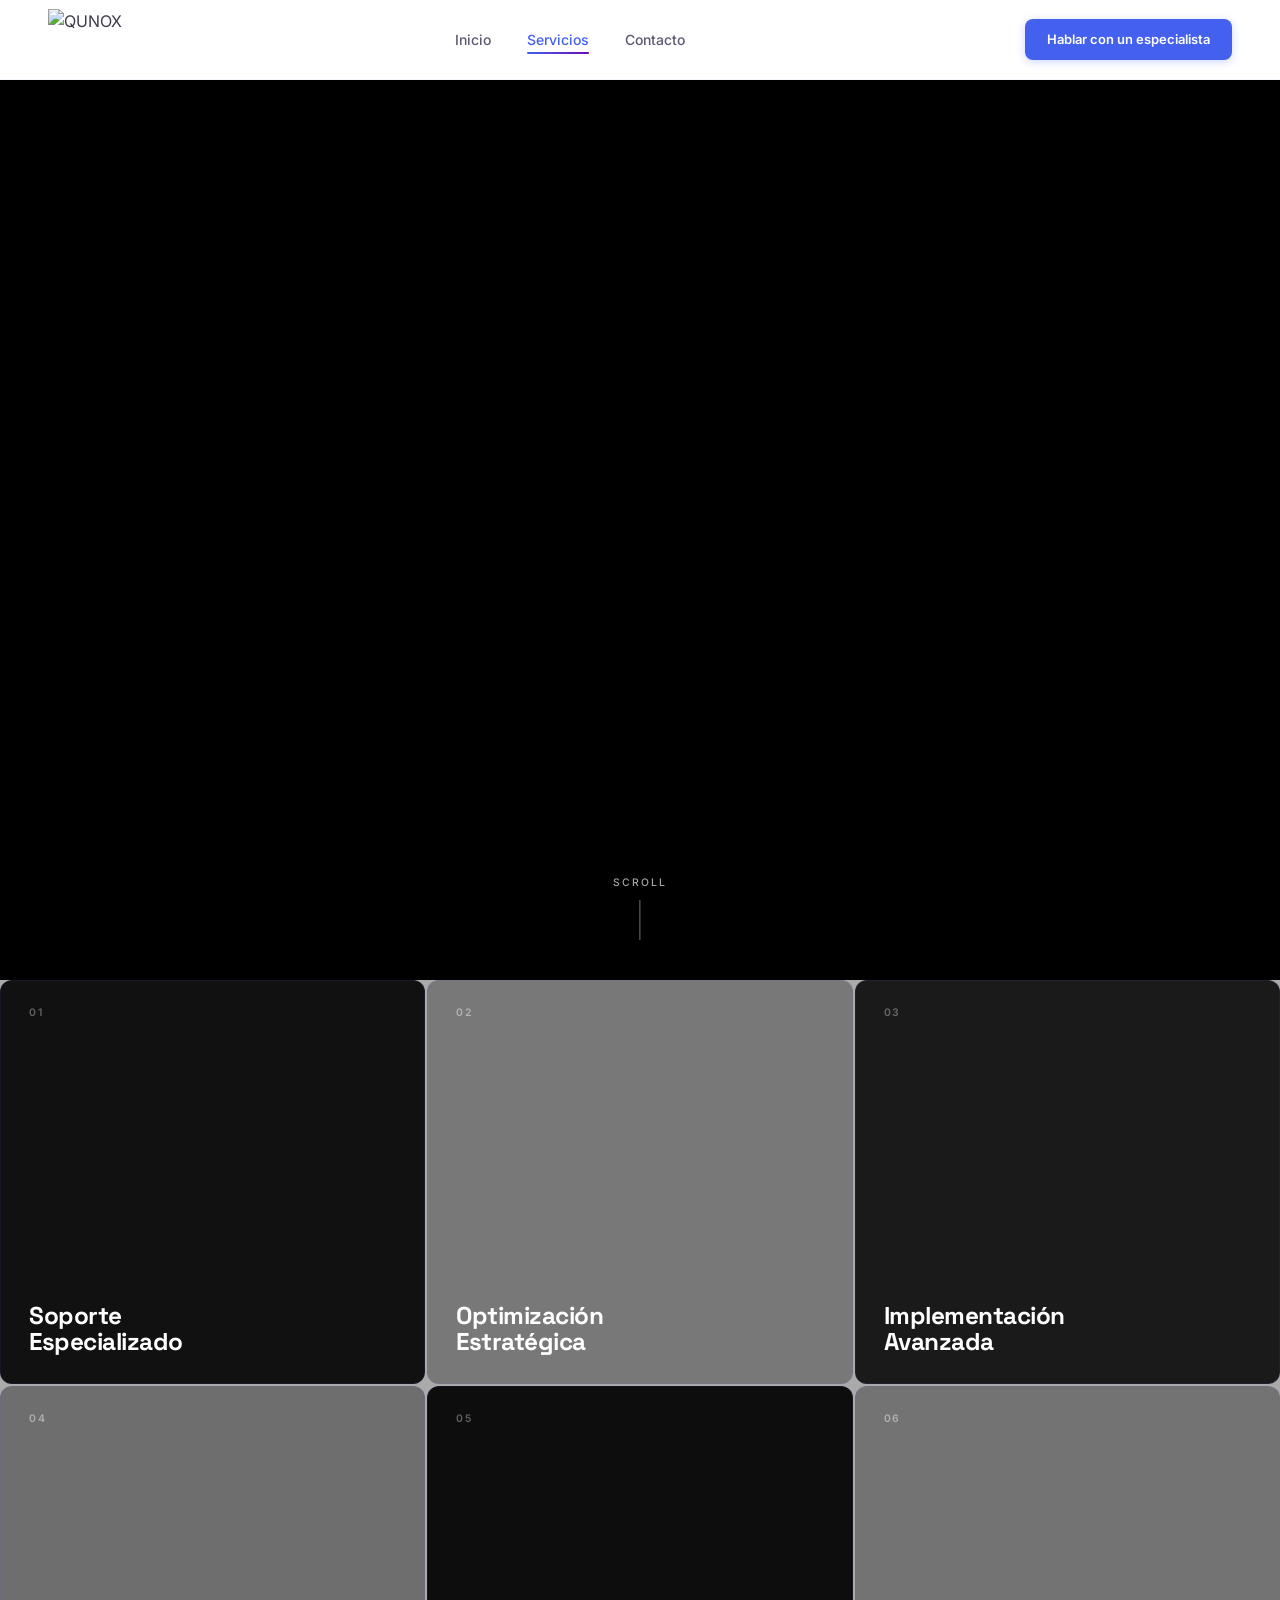
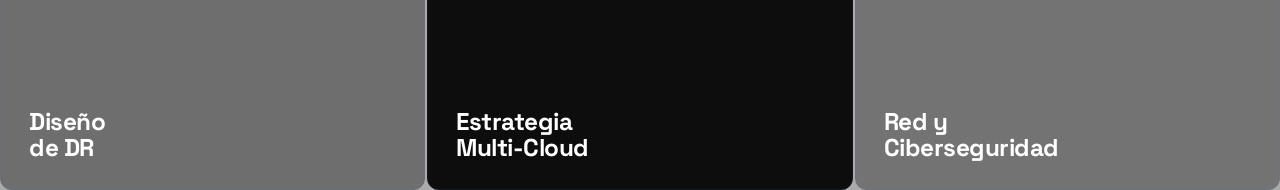
==== commit 3f054fab: "fix(servicios): elimina espacio blanco, agranda video y oscurece cards grises - Video hero fijado a " ====
--- a/servicios.html
+++ b/servicios.html
@@ -39,7 +39,7 @@
 <!-- ── VIDEO HERO ─────────────────────────────── -->
 <section id="svc-video-hero" class="svc-video-hero">
   <video class="svc-video-hero__video" autoplay muted loop playsinline preload="auto">
-    <source src="images/LOOP V1.MP4" type="video/mp4">
+    <source src="images/LOOP V1.mp4" type="video/mp4">
   </video>
   <div class="svc-video-hero__overlay"></div>
   <div class="svc-video-hero__scroll">
@@ -195,9 +195,9 @@
     ScrollTrigger.create({
       trigger: '#svc-video-hero',
       start: 'top top',
-      end: '+=200%',
+      end: '+=150%',
       pin: true,
-      pinSpacing: true,
+      pinSpacing: false, /* sin espaciador → tarjetas aparecen justo debajo */
       anticipatePin: 1,
     });
 
--- a/css/servicios-page.css
+++ b/css/servicios-page.css
@@ -7,27 +7,29 @@
   position: relative;
   width: 100%;
   height: 100vh;
+  background: #000;
+  display: flex;
+  justify-content: center;
+  align-items: center;
   overflow: hidden;
-  background: #000;
+  z-index: 1;
 }
 
 .svc-video-hero__video {
-  position: absolute;
-  inset: 0;
+  display: block;
   width: 100%;
   height: 100%;
-  object-fit: cover;
-  display: block;
-}
-
-/* Overlay muy sutil — solo para el scroll hint sea legible */
+  object-fit: contain; /* escala al máximo sin recortar esquinas */
+}
+
+/* Overlay sutil en la parte inferior para el scroll hint */
 .svc-video-hero__overlay {
   position: absolute;
   inset: 0;
   background: linear-gradient(
     to top,
-    rgba(0, 0, 0, 0.35) 0%,
-    transparent 40%
+    rgba(0, 0, 0, 0.45) 0%,
+    transparent 30%
   );
   pointer-events: none;
   z-index: 1;
@@ -70,53 +72,44 @@
   100%  { transform: scaleY(0); transform-origin: bottom; }
 }
 
-/* ── Grid container — fills viewport below nav */
+/* ── GRID ────────────────────────────────────── */
 .services-grid {
   display: grid;
   grid-template-columns: repeat(3, 1fr);
   grid-template-rows: repeat(2, 1fr);
   height: calc(100vh - 90px);
   gap: 2px;
-  background: #080810;
-}
-
-/* Card */
+  background: #AAAAAA;
+  position: relative;
+  z-index: 2; /* sube por encima del video pinneado */
+}
+
+/* Card base */
 .svc-card {
   position: relative;
   overflow: hidden;
   display: block;
   text-decoration: none;
   cursor: pointer;
-  background: #0D0D1A;
-}
-
-/* Background image */
-.svc-card__img {
-  position: absolute; inset: 0;
-  width: 100%; height: 100%;
-  object-fit: cover;
-  transition: transform 0.65s cubic-bezier(0.16,1,0.3,1), filter 0.45s ease;
-  filter: brightness(0.42) saturate(0.75);
-}
-.svc-card:hover .svc-card__img {
-  transform: scale(1.06);
-  filter: brightness(0.28) saturate(0.6);
-}
-
-/* Gradient overlay — always present */
-.svc-card__overlay {
-  position: absolute; inset: 0;
-  background: linear-gradient(
-    to top,
-    rgba(8,8,16,0.96) 0%,
-    rgba(8,8,16,0.55) 45%,
-    rgba(8,8,16,0.15) 100%
-  );
-  transition: opacity 0.45s ease;
-}
-.svc-card:hover .svc-card__overlay { opacity: 1; }
-
-/* Content wrapper — anchored to bottom */
+  transition: filter 0.35s ease;
+}
+
+/* Ocultar imágenes y overlay de gradiente */
+.svc-card__img    { display: none; }
+.svc-card__overlay { display: none; }
+
+/* ── Colores sólidos alternados ─────────────── */
+.svc-card:nth-child(1) { background: #111111; }  /* Soporte        → muy oscuro  */
+.svc-card:nth-child(2) { background: #787878; }  /* Optimización   → gris medio  */
+.svc-card:nth-child(3) { background: #1A1A1A; }  /* Implementación → muy oscuro  */
+.svc-card:nth-child(4) { background: #6E6E6E; }  /* DR             → gris medio  */
+.svc-card:nth-child(5) { background: #0D0D0D; }  /* Multi-Cloud    → muy oscuro  */
+.svc-card:nth-child(6) { background: #737373; }  /* Ciberseguridad → gris medio  */
+
+/* Hover: ligero brillo/oscurecimiento */
+.svc-card:hover { filter: brightness(0.90); }
+
+/* Content wrapper */
 .svc-card__content {
   position: absolute; inset: 0;
   display: flex;
@@ -125,38 +118,66 @@
   padding: 1.5rem 1.75rem 1.75rem;
 }
 
-/* Service number — top left */
+/* ── Textos OSCUROS (cards impares: 1, 3, 5) ── */
+.svc-card:nth-child(odd) .svc-card__num {
+  color: rgba(255,255,255,0.35);
+}
+.svc-card:nth-child(odd):hover .svc-card__num {
+  color: rgba(255,255,255,0.55);
+}
+.svc-card:nth-child(odd) .svc-card__title { color: #ffffff; }
+.svc-card:nth-child(odd) .svc-card__desc  { color: rgba(255,255,255,0.62); }
+.svc-card:nth-child(odd) .svc-card__cta {
+  color: #ffffff;
+  border-color: rgba(255,255,255,0.30);
+}
+.svc-card:nth-child(odd):hover .svc-card__cta {
+  background: rgba(255,255,255,0.08);
+  border-color: rgba(255,255,255,0.55);
+}
+
+/* ── Textos GRISES (cards pares: 2, 4, 6) ────── */
+.svc-card:nth-child(even) .svc-card__num {
+  color: rgba(255,255,255,0.45);
+}
+.svc-card:nth-child(even):hover .svc-card__num {
+  color: rgba(255,255,255,0.70);
+}
+.svc-card:nth-child(even) .svc-card__title { color: #ffffff; }
+.svc-card:nth-child(even) .svc-card__desc  { color: rgba(255,255,255,0.72); }
+.svc-card:nth-child(even) .svc-card__cta {
+  color: #ffffff;
+  border-color: rgba(255,255,255,0.35);
+}
+.svc-card:nth-child(even):hover .svc-card__cta {
+  background: rgba(255,255,255,0.10);
+  border-color: rgba(255,255,255,0.60);
+}
+
+/* Número */
 .svc-card__num {
   font-family: 'Inter', sans-serif;
   font-size: 0.65rem; font-weight: 600;
   letter-spacing: 0.16em;
-  color: rgba(255,255,255,0.35);
   transition: color 0.3s ease;
 }
-.svc-card:hover .svc-card__num { color: rgba(255,255,255,0.55); }
-
-/* Body — holds title + detail, anchored bottom */
-.svc-card__body {
-  display: flex;
-  flex-direction: column;
-}
-
-/* Service title */
+
+/* Body */
+.svc-card__body { display: flex; flex-direction: column; }
+
+/* Título */
 .svc-card__title {
   font-family: 'Space Grotesk', sans-serif;
   font-size: clamp(1.15rem, 1.9vw, 1.65rem);
   font-weight: 700;
-  color: #fff;
   line-height: 1.08;
   letter-spacing: -0.02em;
-  margin: 0 0 0 0;
+  margin: 0;
   transition: transform 0.5s cubic-bezier(0.16,1,0.3,1);
 }
-.svc-card:hover .svc-card__title {
-  transform: translateY(-0.25rem);
-}
-
-/* Detail block — hidden by default, slides up on hover */
+.svc-card:hover .svc-card__title { transform: translateY(-0.25rem); }
+
+/* Detail block — slides up on hover */
 .svc-card__detail {
   display: grid;
   grid-template-rows: 0fr;
@@ -169,46 +190,35 @@
   grid-template-rows: 1fr;
   opacity: 1;
 }
-
-/* Inner wrapper — required for grid collapse trick */
-.svc-card__detail-inner {
-  overflow: hidden;
-  min-height: 0;
-}
-
+.svc-card__detail-inner { overflow: hidden; min-height: 0; }
+
+/* Descripción */
 .svc-card__desc {
   font-family: 'Inter', sans-serif;
   font-size: clamp(0.75rem, 1.1vw, 0.85rem);
   font-weight: 400;
-  color: rgba(255,255,255,0.65);
   line-height: 1.6;
   margin: 0.75rem 0 1rem;
 }
 
-/* CTA button */
+/* CTA */
 .svc-card__cta {
   display: inline-flex;
   align-items: center;
   gap: 0.45rem;
   font-family: 'Inter', sans-serif;
-  font-size: 0.72rem;
-  font-weight: 600;
+  font-size: 0.72rem; font-weight: 600;
   letter-spacing: 0.06em;
   text-transform: uppercase;
-  color: #fff;
   background: transparent;
-  border: 1px solid rgba(255,255,255,0.3);
+  border: 1px solid;
   border-radius: 2px;
   padding: 0.5rem 0.9rem;
   transition: background 0.25s ease, border-color 0.25s ease;
   white-space: nowrap;
 }
-.svc-card:hover .svc-card__cta {
-  background: rgba(255,255,255,0.08);
-  border-color: rgba(255,255,255,0.55);
-}
-
-/* Accent bottom line per card */
+
+/* Accent bottom line */
 .svc-card::after {
   content: '';
   position: absolute; bottom: 0; left: 0; right: 0;
@@ -216,12 +226,8 @@
   opacity: 0;
   transition: opacity 0.4s ease;
 }
-.svc-card:nth-child(1)::after,
-.svc-card:nth-child(4)::after { background: linear-gradient(90deg, #4361EE, #7209B7); }
-.svc-card:nth-child(2)::after,
-.svc-card:nth-child(5)::after { background: linear-gradient(90deg, #00B4D8, #4361EE); }
-.svc-card:nth-child(3)::after,
-.svc-card:nth-child(6)::after { background: linear-gradient(90deg, #7209B7, #00B4D8); }
+.svc-card:nth-child(odd)::after  { background: linear-gradient(90deg, #444, #888); }
+.svc-card:nth-child(even)::after { background: linear-gradient(90deg, rgba(255,255,255,0.35), rgba(255,255,255,0.10)); }
 .svc-card:hover::after { opacity: 1; }
 
 /* ── MOBILE ─────────────────────────────────── */
@@ -232,7 +238,7 @@
     height: calc(100vh - 90px);
   }
   .svc-card__title { font-size: clamp(1rem, 3.5vw, 1.3rem); }
-  .svc-card__desc { font-size: 0.78rem; }
+  .svc-card__desc  { font-size: 0.78rem; }
 }
 
 @media (max-width: 560px) {
@@ -242,10 +248,6 @@
     height: auto;
   }
   .svc-card__content { padding: 1rem 1.25rem 1.25rem; }
-  /* On mobile always show detail */
-  .svc-card__detail {
-    grid-template-rows: 1fr;
-    opacity: 1;
-  }
+  .svc-card__detail  { grid-template-rows: 1fr; opacity: 1; }
   .svc-card__detail-inner { overflow: visible; }
 }
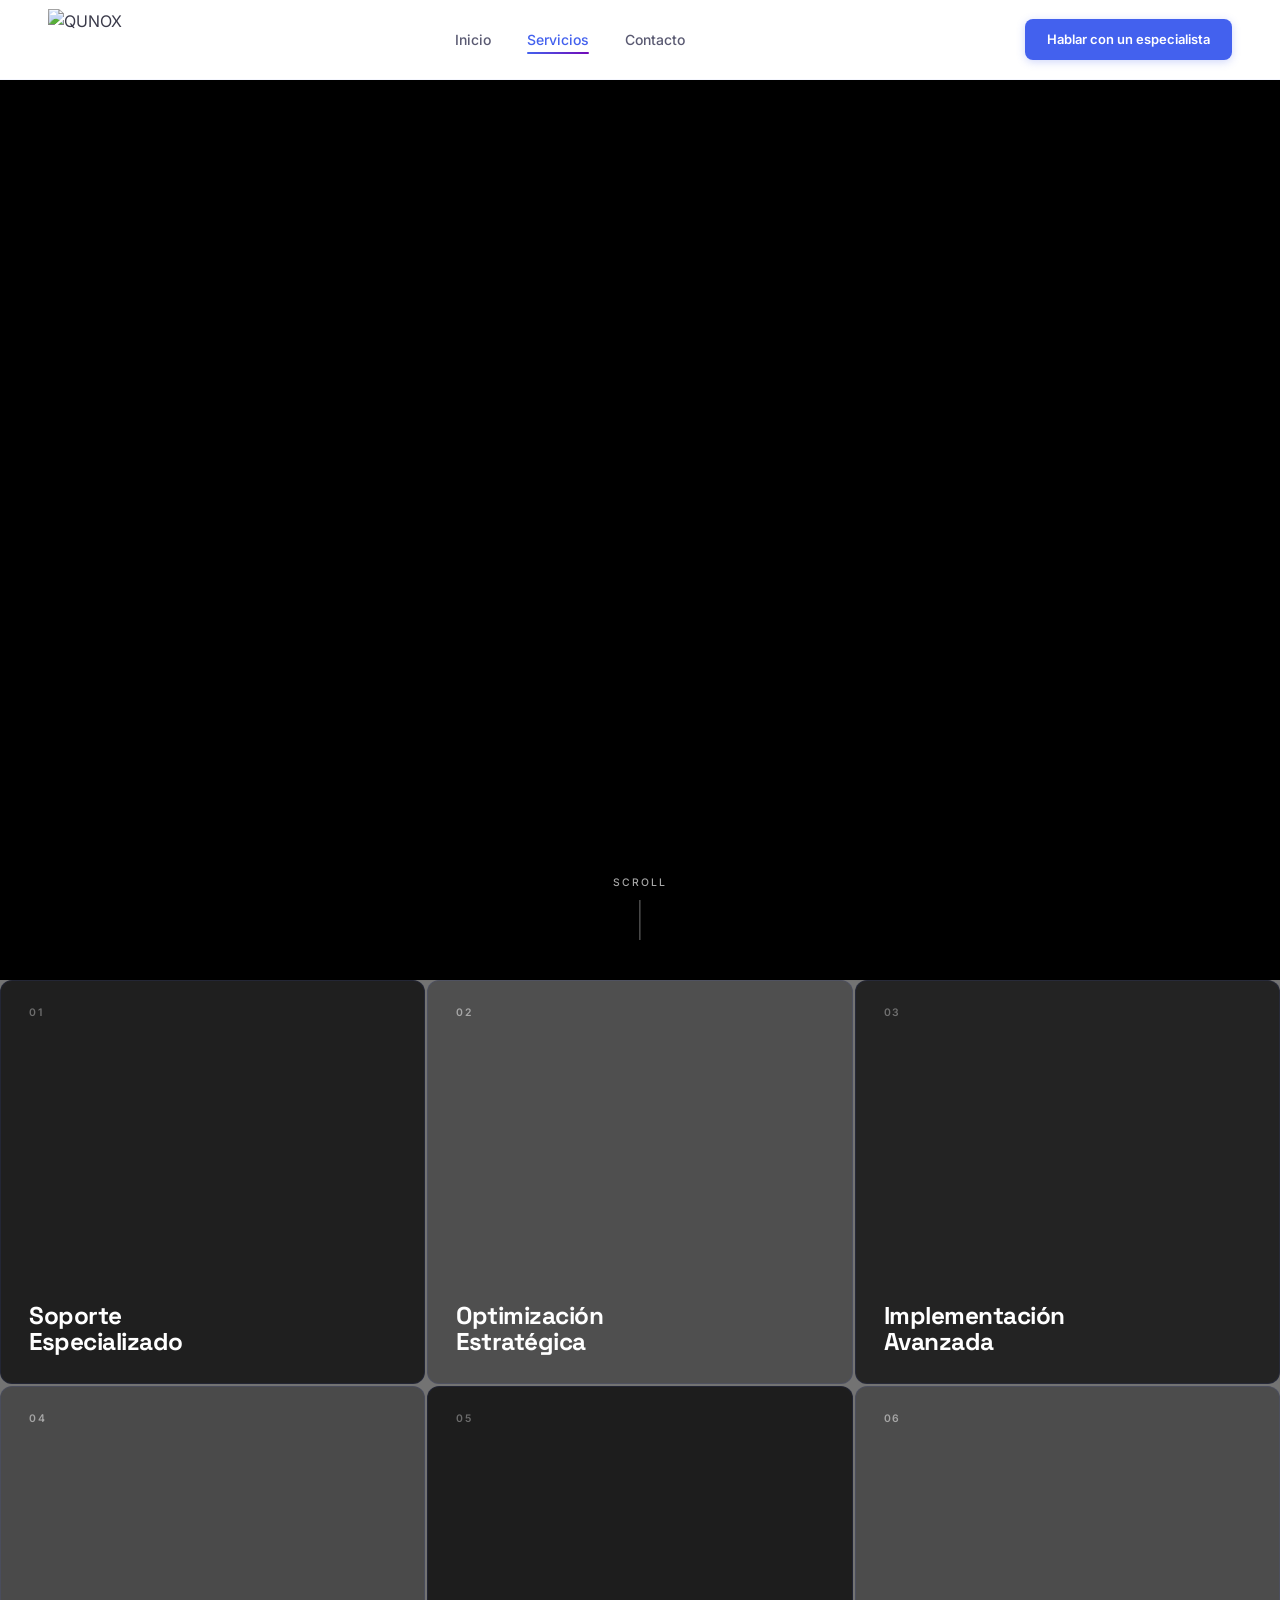
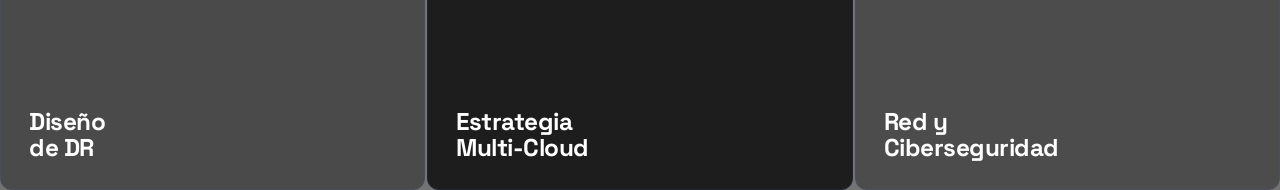
==== commit 21195626: "feat(servicios): fondo animado 'Fondo web 4' en sección de tarjetas - Envuelve .services-grid en <se" ====
--- a/servicios.html
+++ b/servicios.html
@@ -48,6 +48,7 @@
   </div>
 </section>
 
+<section class="services-section">
 <div class="services-grid">
 
   <!-- 01 Soporte Especializado -->
@@ -183,6 +184,7 @@
   </a>
 
 </div>
+</section>
 
 <script src="js/main.js"></script>
 <script>
--- a/css/servicios-page.css
+++ b/css/servicios-page.css
@@ -72,6 +72,40 @@
   100%  { transform: scaleY(0); transform-origin: bottom; }
 }
 
+
+/* ── SERVICES SECTION WRAPPER ────────────────── */
+/* Contenedor con la imagen de fondo animada que
+   subyace todas las tarjetas del grid.            */
+.services-section {
+  position: relative;
+  overflow: hidden;
+  z-index: 2; /* sobre el video pinneado */
+}
+
+/* Capa de imagen — separada del DOM para animarse
+   con GPU sin afectar el layout de las cards.     */
+.services-section::before {
+  content: '';
+  position: absolute;
+  inset: 0;
+  background: url('../images/Fondo web 4.jpg') center / cover no-repeat;
+  /* scale(1.18) da margen para el drift sin revelar bordes */
+  animation: svcBgDrift 40s ease-in-out infinite;
+  z-index: 0;
+  will-change: transform;
+}
+
+/* Movimiento continuo y orgánico de la imagen    */
+@keyframes svcBgDrift {
+  0%   { transform: translate(  0%,    0%)  scale(1.18); }
+  20%  { transform: translate(-2.5%, -1.5%) scale(1.18); }
+  40%  { transform: translate(-4%,   -3.5%) scale(1.18); }
+  60%  { transform: translate(-2%,   -5%)   scale(1.18); }
+  80%  { transform: translate( 1.5%, -2.5%) scale(1.18); }
+  100% { transform: translate(  0%,    0%)  scale(1.18); }
+}
+
+
 /* ── GRID ────────────────────────────────────── */
 .services-grid {
   display: grid;
@@ -79,9 +113,9 @@
   grid-template-rows: repeat(2, 1fr);
   height: calc(100vh - 90px);
   gap: 2px;
-  background: #AAAAAA;
-  position: relative;
-  z-index: 2; /* sube por encima del video pinneado */
+  background: rgba(0, 0, 0, 0.55); /* separador oscuro entre cards */
+  position: relative;
+  z-index: 1; /* sobre el ::before del wrapper */
 }
 
 /* Card base */
@@ -94,20 +128,20 @@
   transition: filter 0.35s ease;
 }
 
-/* Ocultar imágenes y overlay de gradiente */
+/* Ocultar imágenes originales — fondo viene del wrapper */
 .svc-card__img    { display: none; }
 .svc-card__overlay { display: none; }
 
-/* ── Colores sólidos alternados ─────────────── */
-.svc-card:nth-child(1) { background: #111111; }  /* Soporte        → muy oscuro  */
-.svc-card:nth-child(2) { background: #787878; }  /* Optimización   → gris medio  */
-.svc-card:nth-child(3) { background: #1A1A1A; }  /* Implementación → muy oscuro  */
-.svc-card:nth-child(4) { background: #6E6E6E; }  /* DR             → gris medio  */
-.svc-card:nth-child(5) { background: #0D0D0D; }  /* Multi-Cloud    → muy oscuro  */
-.svc-card:nth-child(6) { background: #737373; }  /* Ciberseguridad → gris medio  */
-
-/* Hover: ligero brillo/oscurecimiento */
-.svc-card:hover { filter: brightness(0.90); }
+/* ── Fondos semitransparentes: la imagen se ve a través ── */
+.svc-card:nth-child(1) { background: rgba(10,  10,  10,  0.80); } /* Soporte        */
+.svc-card:nth-child(2) { background: rgba(55,  55,  55,  0.60); } /* Optimización   */
+.svc-card:nth-child(3) { background: rgba(15,  15,  15,  0.80); } /* Implementación */
+.svc-card:nth-child(4) { background: rgba(48,  48,  48,  0.60); } /* DR             */
+.svc-card:nth-child(5) { background: rgba( 8,   8,   8,  0.80); } /* Multi-Cloud    */
+.svc-card:nth-child(6) { background: rgba(50,  50,  50,  0.60); } /* Ciberseguridad */
+
+/* Hover: aligera la capa para revelar más imagen */
+.svc-card:hover { filter: brightness(1.12); }
 
 /* Content wrapper */
 .svc-card__content {
@@ -118,12 +152,12 @@
   padding: 1.5rem 1.75rem 1.75rem;
 }
 
-/* ── Textos OSCUROS (cards impares: 1, 3, 5) ── */
+/* ── Textos cards oscuras (1, 3, 5) ── */
 .svc-card:nth-child(odd) .svc-card__num {
   color: rgba(255,255,255,0.35);
 }
 .svc-card:nth-child(odd):hover .svc-card__num {
-  color: rgba(255,255,255,0.55);
+  color: rgba(255,255,255,0.60);
 }
 .svc-card:nth-child(odd) .svc-card__title { color: #ffffff; }
 .svc-card:nth-child(odd) .svc-card__desc  { color: rgba(255,255,255,0.62); }
@@ -136,12 +170,12 @@
   border-color: rgba(255,255,255,0.55);
 }
 
-/* ── Textos GRISES (cards pares: 2, 4, 6) ────── */
+/* ── Textos cards medias (2, 4, 6) ────── */
 .svc-card:nth-child(even) .svc-card__num {
-  color: rgba(255,255,255,0.45);
+  color: rgba(255,255,255,0.50);
 }
 .svc-card:nth-child(even):hover .svc-card__num {
-  color: rgba(255,255,255,0.70);
+  color: rgba(255,255,255,0.75);
 }
 .svc-card:nth-child(even) .svc-card__title { color: #ffffff; }
 .svc-card:nth-child(even) .svc-card__desc  { color: rgba(255,255,255,0.72); }
@@ -226,9 +260,10 @@
   opacity: 0;
   transition: opacity 0.4s ease;
 }
-.svc-card:nth-child(odd)::after  { background: linear-gradient(90deg, #444, #888); }
-.svc-card:nth-child(even)::after { background: linear-gradient(90deg, rgba(255,255,255,0.35), rgba(255,255,255,0.10)); }
+.svc-card:nth-child(odd)::after  { background: linear-gradient(90deg, rgba(255,255,255,0.15), rgba(255,255,255,0.45)); }
+.svc-card:nth-child(even)::after { background: linear-gradient(90deg, rgba(255,255,255,0.30), rgba(255,255,255,0.12)); }
 .svc-card:hover::after { opacity: 1; }
+
 
 /* ── MOBILE ─────────────────────────────────── */
 @media (max-width: 900px) {
@@ -250,4 +285,8 @@
   .svc-card__content { padding: 1rem 1.25rem 1.25rem; }
   .svc-card__detail  { grid-template-rows: 1fr; opacity: 1; }
   .svc-card__detail-inner { overflow: visible; }
-}
+  /* Pausa animación en mobile para ahorrar batería */
+  .services-section::before {
+    animation-play-state: paused;
+  }
+}
